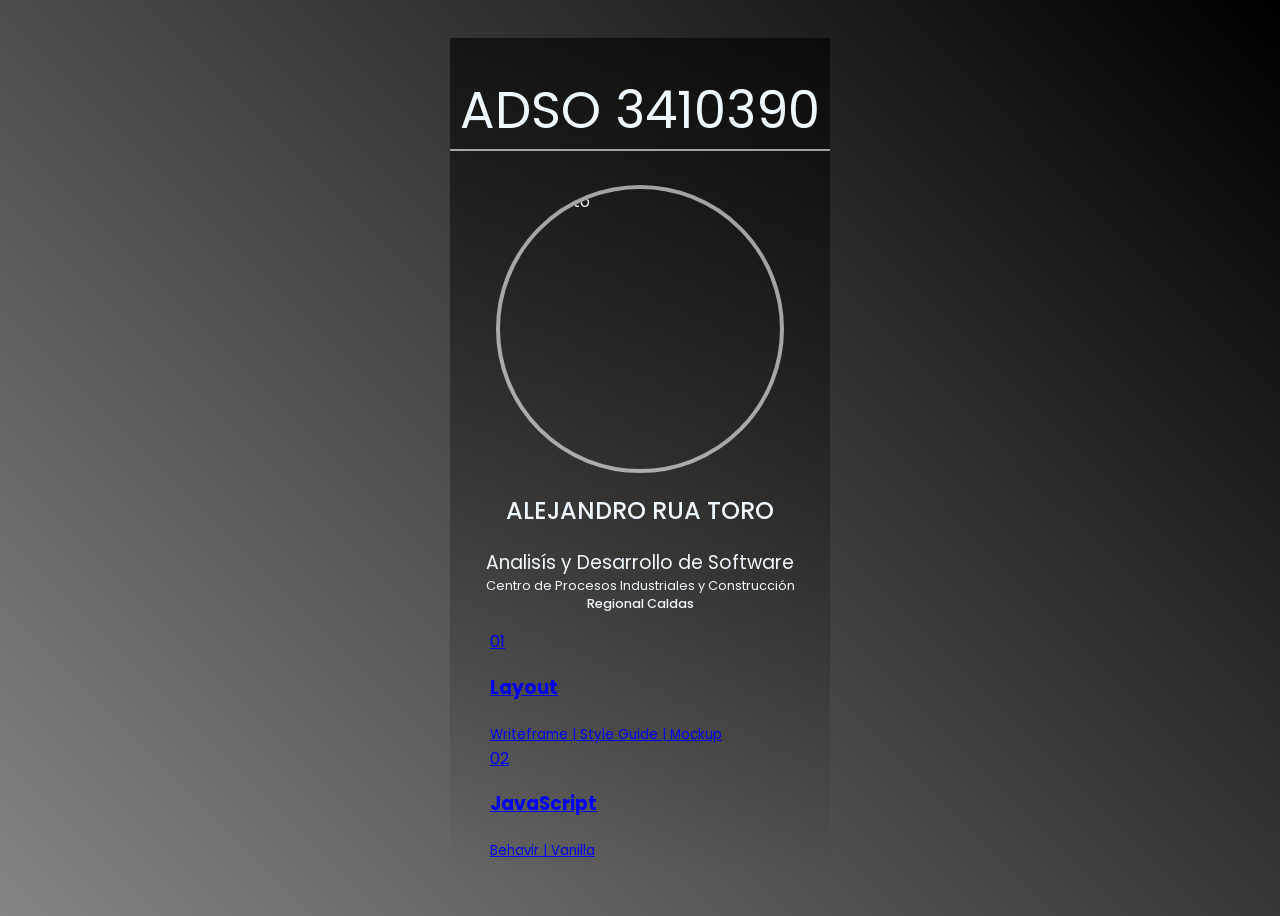
==== index.html @ 24af8d61 "primer" ====
<!DOCTYPE html>
<html lang="en">

<head>
    <meta charset="UTF-8">
    <meta name="viewport" content="width=device-width, initial-scale=1.0">
    <title>ADSO 3410390</title>
    <link rel="stylesheet" href="src/css/master.css">
</head>

<body class="mainmenu">
    <main>
        <header>
            <h1>ADSO 3410390</h1>
            <img src="src/imgs/profile.png" alt="My Photo">
            <h2>Alejandro Rua Toro</h2>
            <h3>Analisís y Desarrollo de Software</h3>
            <h4>Centro de Procesos Industriales y Construcción</h4>
            <h5>Regional Caldas</h5>
        </header>
        <menu>
            <a href="01-Layout/index.html">
                <span>01</span>
                <aside>
                    <h3>Layout</h3>
                    <small>Writeframe | Style Guide | Mockup</small>
                </aside>
            </a>
            <a href="02-JavaScript/index.html">
                <span>02</span>
                <aside>
                    <h3>JavaScript</h3>
                    <small>Behavir | Vanilla</small>
                </aside>
            </a>
        </menu>
    </main>
</body>

</html>
---- src/css/master.css ----
/* GOOGLE FONTS: POPPINS*/
@import url('https://fonts.googleapis.com/css2?family=Poppins:ital,wght@0,100;0,200;0,300;0,400;0,500;0,600;0,700;0,800;0,900;1,100;1,200;1,300;1,400;1,500;1,600;1,700;1,800;1,900&display=swap');

body {
    background: linear-gradient(45deg, rgb(133, 132, 131), rgb(0, 0, 0));
    color: aliceblue;
    font-family: Poppins, serif;
    display: flex;
    justify-content: center;
    align-items: center;
    min-height: 100dvh;

    main {
        background: linear-gradient(to bottom, #0009, #0000);
        min-width: 380px;
    }

    /*MAIN MENU*/
    &.mainmenu {
        main{
            header{
                h1{
                    border-bottom: 2px solid #fff9;
                    font-size: 3.2rem;
                    font-weight: 400;
                    text-align: center;
                }
                img{
                    border: 4px solid #fff9;
                    border-radius: 50%;
                    display: flex;
                    height: 280px;
                    margin: auto;
                    object-fit: cover;
                    width: 280px;
                }
                h2{
                    font-weight: 500;
                    text-align: center;
                    text-transform: uppercase;
                }
                h3{
                    font-weight: 400;
                    margin: 0;
                    text-align: center;
                }
                h4{
                    font-size: 0.8rem;
                    font-weight: 400;
                    margin: 0;
                    text-align: center;

                }
                h5{
                    font-size: 0.8rem;
                    font-weight: 500;
                    margin: 0;
                    text-align: center;
                }
            }
        }
    }
}
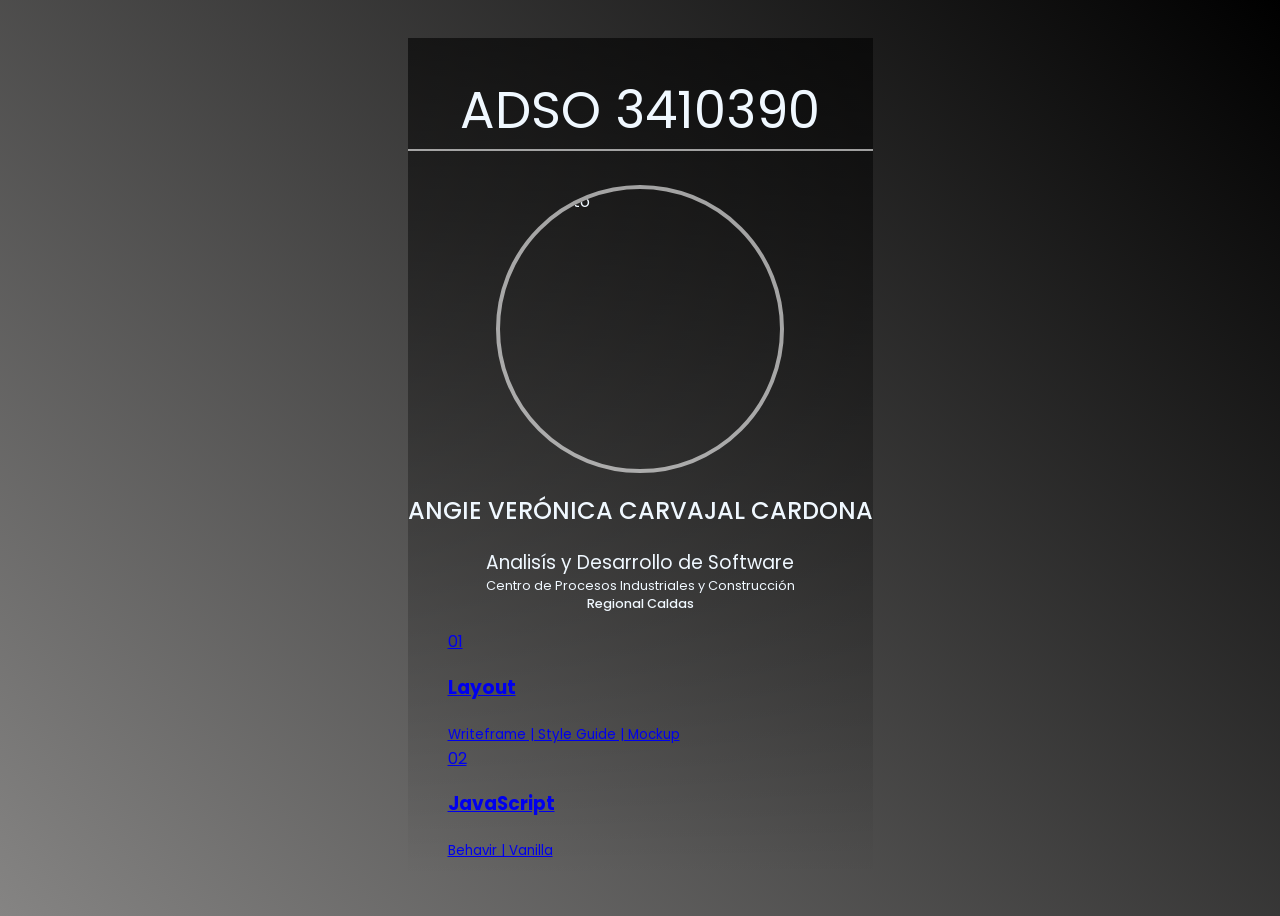
==== commit 544ba0b7: "Update" ====
--- a/index.html
+++ b/index.html
@@ -13,7 +13,7 @@
         <header>
             <h1>ADSO 3410390</h1>
             <img src="src/imgs/profile.png" alt="My Photo">
-            <h2>Alejandro Rua Toro</h2>
+            <h2>Angie Verónica Carvajal Cardona</h2>
             <h3>Analisís y Desarrollo de Software</h3>
             <h4>Centro de Procesos Industriales y Construcción</h4>
             <h5>Regional Caldas</h5>
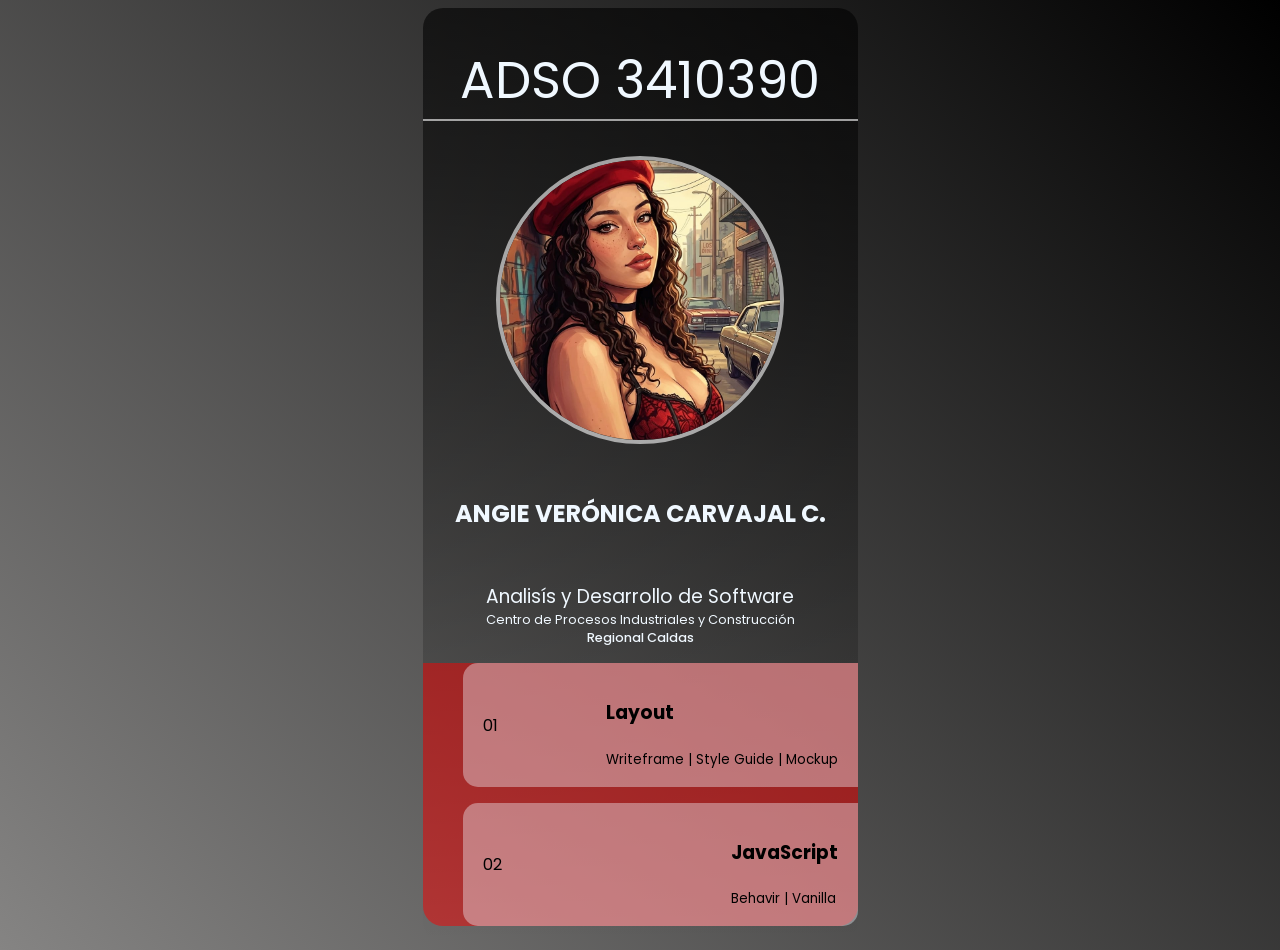
==== commit 3a0b41dc: "Actualización Tarjeta de presentación" ====
--- a/index.html
+++ b/index.html
@@ -13,20 +13,20 @@
         <header>
             <h1>ADSO 3410390</h1>
             <img src="src/imgs/profile.png" alt="My Photo">
-            <h2>Angie Verónica Carvajal Cardona</h2>
+            <h2>Angie Verónica Carvajal C.</h2>
             <h3>Analisís y Desarrollo de Software</h3>
             <h4>Centro de Procesos Industriales y Construcción</h4>
             <h5>Regional Caldas</h5>
         </header>
         <menu>
-            <a href="01-Layout/index.html">
+            <a href="01-Layout/index.html" >
                 <span>01</span>
                 <aside>
                     <h3>Layout</h3>
                     <small>Writeframe | Style Guide | Mockup</small>
                 </aside>
             </a>
-            <a href="02-JavaScript/index.html">
+            <a  href="02-JavaScript/index.html" class="link-two" >
                 <span>02</span>
                 <aside>
                     <h3>JavaScript</h3>
--- a/src/css/master.css
+++ b/src/css/master.css
@@ -18,6 +18,7 @@
     /*MAIN MENU*/
     &.mainmenu {
         main{
+            border-radius: 20px;
             header{
                 h1{
                     border-bottom: 2px solid #fff9;
@@ -34,10 +35,19 @@
                     object-fit: cover;
                     width: 280px;
                 }
+                img:hover{
+                    transform: translateX(-9px); /* Desplaza ligeramente la tarjeta a la izquierda */
+                    cursor: url('data:image/svg+xml;utf8,<svg xmlns="http://www.w3.org/2000/svg" width="32" height="32" viewBox="0 0 16 16" shape-rendering="crispEdges"><path fill="black" d="M3 3h2v2H3zM7 2h2v2H7zM11 3h2v2h-2zM4 7h8v2H4zM3 9h10v4H3zM5 13h6v2H5z"/></svg>') 8 8, pointer;
+                    box-shadow: 0 4px 10px rgb(250, 1, 1);
+                }
                 h2{
-                    font-weight: 500;
+                    font-weight: 500rem;
                     text-align: center;
                     text-transform: uppercase;
+                    padding: 2rem;
+
+                    
+
                 }
                 h3{
                     font-weight: 400;
@@ -59,5 +69,35 @@
                 }
             }
         }
+        menu{
+            border-radius: 0px 0px 20px 20px;
+            background-color: rgba(248, 0, 0, 0.493);
+        }
     }
+}
+
+a{
+    text-decoration: none;
+    color: black;
+    width: 100%;
+    padding: 16px 20px;
+    display: flex;
+    justify-content: space-between;
+    align-items: center;
+    box-sizing: border-box; 
+    background-color: rgba(240, 248, 255, 0.39);
+    margin-bottom: 16px; /* Crea el espacio vertical entre cada bloque */
+    width: 100%;
+    border-radius: 15px 0px 0px 15px; 
+    
+    transition: all 0.3s ease;
+}
+a:hover{
+    background-color: rgba(223, 212, 212, 0.829); /* Cambia a un color más opaco/brillante */
+    transform: translateX(-5px); /* Desplaza ligeramente la tarjeta a la izquierda */
+    cursor: pointer;
+    box-shadow: 0 4px 10px rgba(0, 0, 0, 0.15);
+}
+.link-two{
+    border-radius: 15px 0px 15px 15px;
 }
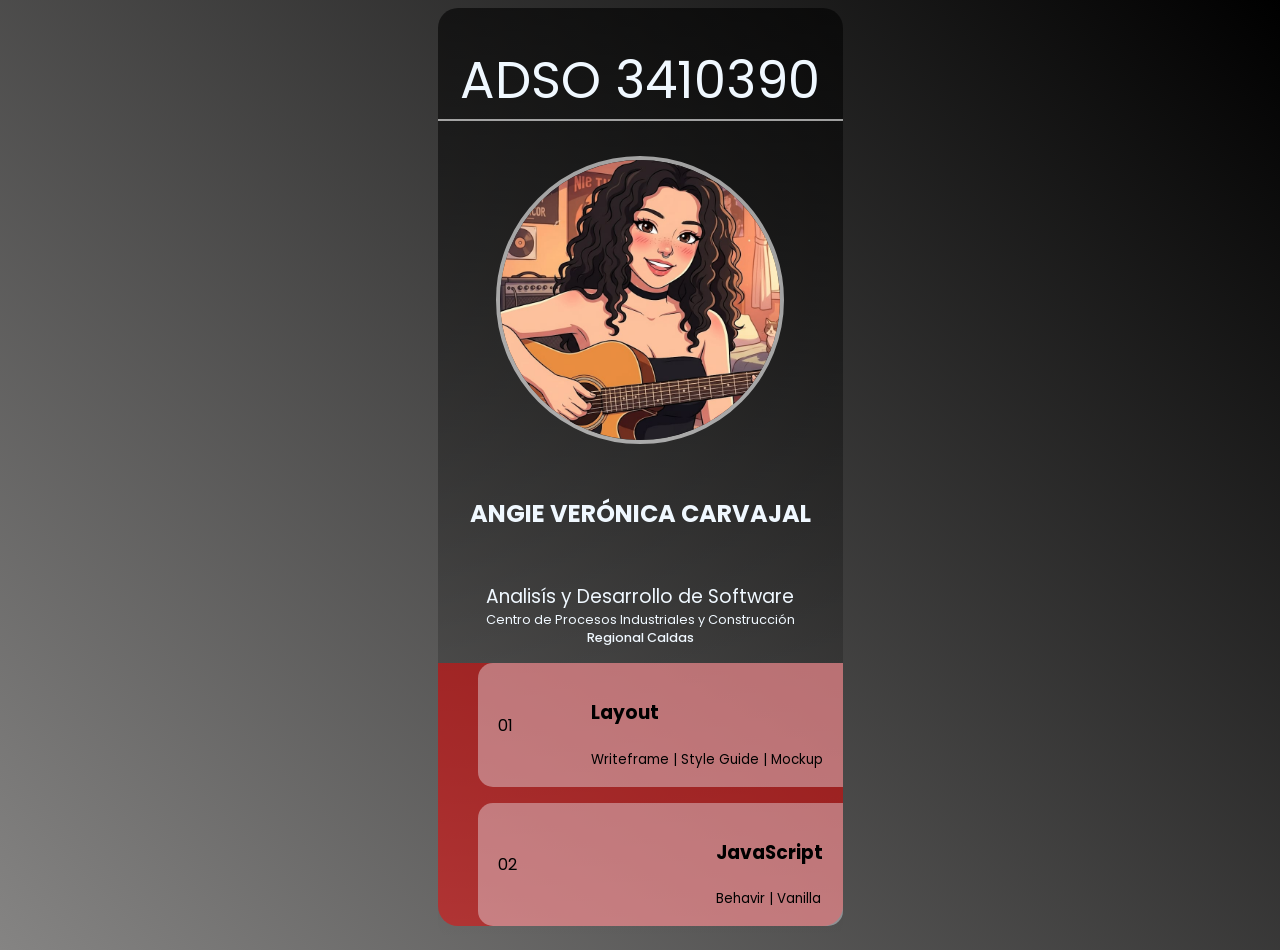
==== commit f99498d2: "Creación menu Layout" ====
--- a/index.html
+++ b/index.html
@@ -12,8 +12,8 @@
     <main>
         <header>
             <h1>ADSO 3410390</h1>
-            <img src="src/imgs/profile.png" alt="My Photo">
-            <h2>Angie Verónica Carvajal C.</h2>
+            <img src="src/imgs/profile.jpg" alt="My Photo">
+            <h2>Angie Verónica Carvajal</h2>
             <h3>Analisís y Desarrollo de Software</h3>
             <h4>Centro de Procesos Industriales y Construcción</h4>
             <h5>Regional Caldas</h5>
